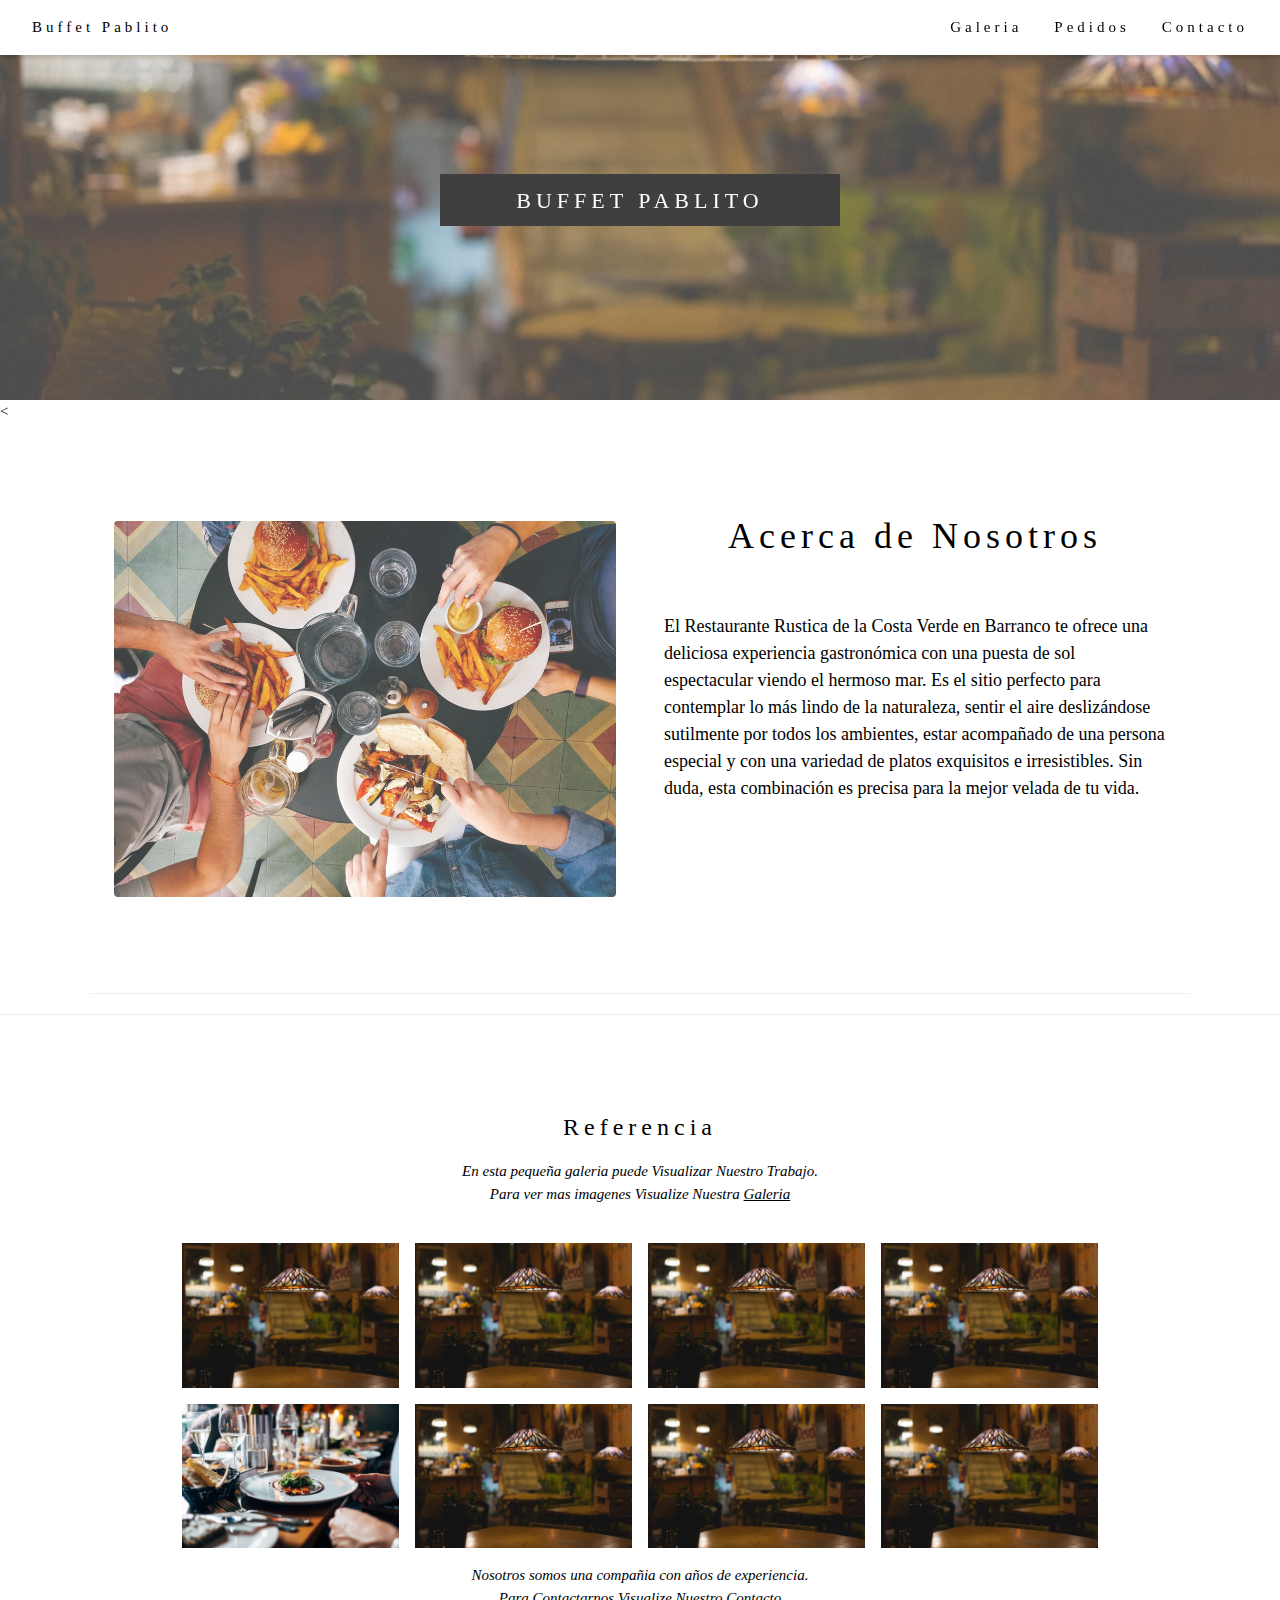
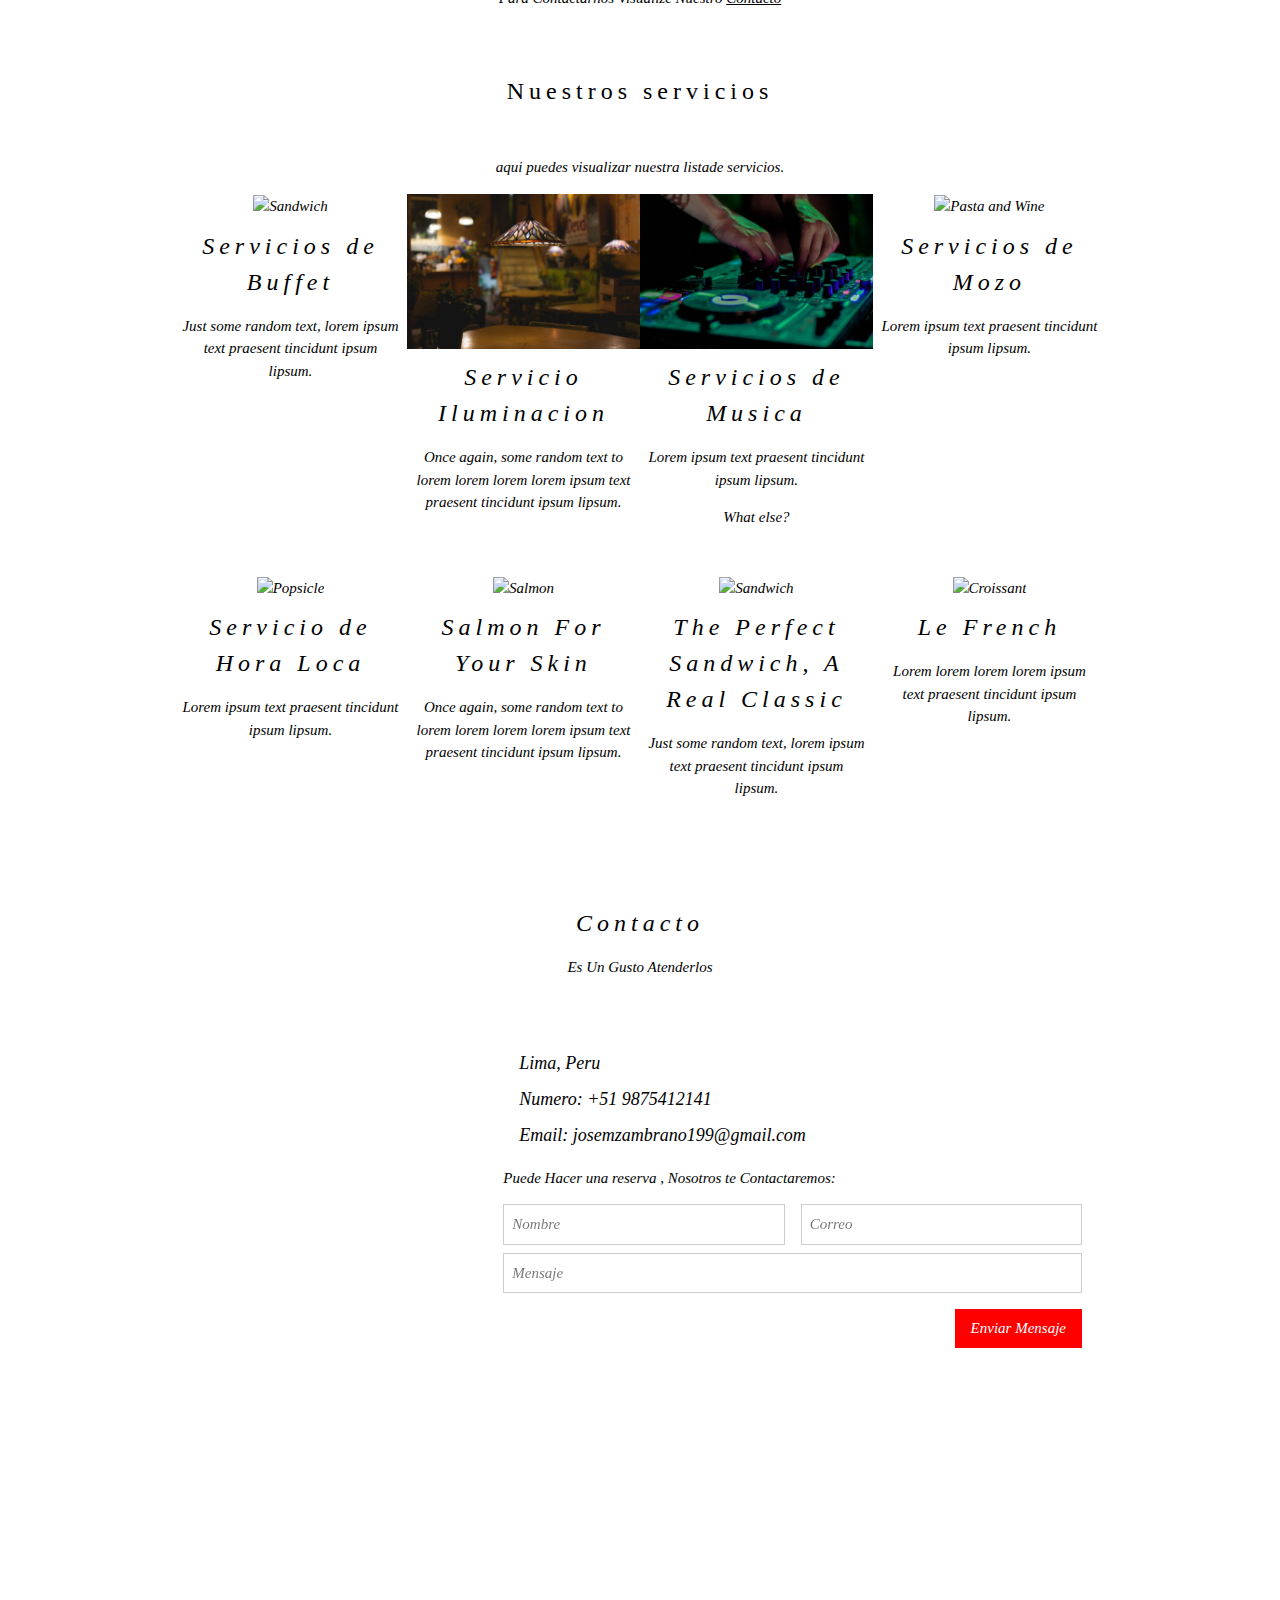
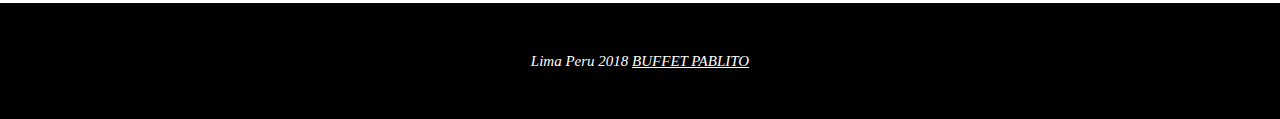
==== index.html @ c1d777bf "Update index.html" ====
<!DOCTYPE html>
<html>
<title>Buffet Pablito</title>
<meta charset="UTF-8">
<meta name="viewport" content="width=device-width, initial-scale=1">
<link rel="stylesheet" href="css/estilo.css">
<style>
body {font-family: "Times New Roman", Georgia, Serif;}
h1,h2,h3,h4,h5,h6 {
    font-family: "Playfair Display";
    letter-spacing: 5px;
}

/* Create a Parallax Effect */
.bgimg-1, .bgimg-2, .bgimg-3 {
    background-attachment: fixed;
    background-position: center;
    background-repeat: no-repeat;
    background-size: cover;
}

/* First image (Logo. Full height) */
.bgimg-1 {
    background-image: url('imagenes/ejemplo4.jpg');
    min-height: 100%;
}

/* Second image (Portfolio) */
.bgimg-2 {
    background-image: url("imagenes/ejemplo.jpg");
    min-height: 400px;
}

/* Third image (Contact) */
.bgimg-3 {
    background-image: url("/w3images/parallax3.jpg");
    min-height: 400px;
}


.w3-wide {letter-spacing: 10px;}
.w3-hover-opacity {cursor: pointer;}
.div {
    
    height: 52px;
    max-width: 1000px;
    min-width: 400px;
    

    background-color: black;
    -webkit-animation-name: example; /* Safari 4.0 - 8.0 */
    -webkit-animation-duration: 200s; /* Safari 4.0 - 8.0 */
    animation-name: example;
    animation-duration:200s;
}
.div p
{
  margin: auto;
 
 
}
.tamaños
{
  font-size: 22px;
}
/* Safari 4.0 - 8.0 */
@-webkit-keyframes example {
    0%   {background-color: black;}
    25%  {background-color: #2d4b3d;}
    50%  {background-color: #7b8380;}
    100% {background-color: blue;}
}

/* Standard syntax */
@keyframes example {
    0%   {background-color: black;}
    25%  {background-color: #2d4b3d;}
    50%  {background-color: #7b8380;}
    100% {background-color: #6a7c9c;}
}
/* Turn off parallax scrolling for tablets and phones */
@media only screen and (max-device-width: 1600px) {
    .bgimg-1, .bgimg-2, .bgimg-3 {
        background-attachment: scroll;
        min-height: 400px;
    }
}
</style>
<body>

<!-- Navbar (sit on top) -->
<div class="w3-top">
  <div class="w3-bar w3-white w3-padding w3-card" style="letter-spacing:4px;">
    <a href="#home" class="w3-bar-item w3-button">Buffet Pablito</a>
    <!-- Right-sided navbar links. Hide them on small screens -->
    <div class="w3-right w3-hide-small">
      <a href="galeria.html" class="w3-bar-item w3-button">Galeria</a>
      <a href="#menu" class="w3-bar-item w3-button">Pedidos</a>
      <a href="#contact" class="w3-bar-item w3-button">Contacto</a>
    </div>
  </div>
</div>


  <!-- Navbar on small screens -->
  <div id="navDemo" class="w3-bar-block w3-white w3-hide w3-hide-large w3-hide-medium">
    <a href="#about" class="w3-bar-item w3-button" onclick="toggleFunction()">ABOUT</a>
    <a href="#portfolio" class="w3-bar-item w3-button" onclick="toggleFunction()">PORTFOLIO</a>
    <a href="#contact" class="w3-bar-item w3-button" onclick="toggleFunction()">CONTACT</a>
    <a href="#" class="w3-bar-item w3-button">SEARCH</a>
  </div>
</div>

<!-- First Parallax Image with Logo Text -->
<div class="bgimg-1 w3-display-container w3-opacity-min w3-black  " id="home">
  <div class="w3-display-middle div " style="white-space:nowrap;">
    <p class="w3-xlarge w3-wide w3-animate-opacity w3-center "><h3  class="tamaños" align="center">BUFFET PABLITO</h3></p>
    
  </div>
</div>
<!-- Header -->
<

<!-- Page content -->
<div class="w3-content" style="max-width:1100px">

  <!-- About Section -->
  <div class="w3-row w3-padding-64" id="about">
    <div class="w3-col m6 w3-padding-large w3-hide-small">
      <br>
     <img src="imagenes/ejemplo12.jpg" class="w3-round w3-image w3-opacity-min" alt="Table Setting" width="600" height="1500">
    </div>

    <div class="w3-col m6 w3-padding-large">
      <h1 class="w3-center">Acerca de Nosotros</h1><br>
      <p class="w3-large">El Restaurante Rustica de la Costa Verde en Barranco te ofrece una deliciosa experiencia gastronómica con una puesta de sol espectacular viendo el hermoso mar. Es el sitio perfecto para contemplar lo más lindo de la naturaleza, sentir el aire deslizándose sutilmente por todos los ambientes, estar acompañado de una persona especial y con una variedad de platos exquisitos e irresistibles. Sin duda, esta combinación es precisa para la mejor velada de tu vida.
      
    </div>
  </div>
  
  <hr>
  
  
  </div>

  <hr>
   
  
    <div class="w3-content w3-container w3-padding-64" id="portfolio">
  <h3 class="w3-center">Referencia</h3>
  <p class="w3-center"><em>En esta pequeña galeria puede Visualizar Nuestro Trabajo.<br> Para ver mas imagenes Visualize Nuestra <a href="">Galeria</a></em></p><br>

  <!-- Responsive Grid. Four columns on tablets, laptops and desktops. Will stack on mobile devices/small screens (100% width) -->
  <div class="w3-row-padding w3-center">
    <div class="w3-col m3">
      <img src="imagenes/ejemplo4.jpg" style="width:100%" onclick="onClick(this)" class="w3-hover-opacity" alt="The mist over the mountains">
    </div>

    <div class="w3-col m3">
      <img src="imagenes/ejemplo4.jpg" style="width:100%" onclick="onClick(this)" class="w3-hover-opacity" alt="Coffee beans">
    </div>

    <div class="w3-col m3">
      <img src="imagenes/ejemplo4.jpg" style="width:100%" onclick="onClick(this)" class="w3-hover-opacity" alt="Bear closeup">
    </div>

    <div class="w3-col m3">
      <img src="imagenes/ejemplo4.jpg" style="width:100%" onclick="onClick(this)" class="w3-hover-opacity" alt="Quiet ocean">
    </div>
  </div>

  <div class="w3-row-padding w3-center w3-section">
    <div class="w3-col m3">
      <img src="imagenes/photo-1414235077428-338989a2e8c0.jpg
" style="width:100%" onclick="onClick(this)" class="w3-hover-opacity" alt="The mist">
    </div>

    <div class="w3-col m3">
      <img src="imagenes/ejemplo4.jpg" style="width:100%" onclick="onClick(this)" class="w3-hover-opacity" alt="My beloved typewriter">
    </div>

    <div class="w3-col m3">
      <img src="imagenes/ejemplo4.jpg" style="width:100%" onclick="onClick(this)" class="w3-hover-opacity" alt="Empty ghost train">
    </div>

    <div class="w3-col m3">
      <img src="imagenes/ejemplo4.jpg" style="width:100%" onclick="onClick(this)" class="w3-hover-opacity" alt="Sailing">
    </div>

  </div>
  
<p class="w3-center"><em>Nosotros somos una compañia con años de experiencia.<br> Para Contactarnos Visualize Nuestro <a href="">Contacto</a></em></p><br>
<!-- !PAGE CONTENT! -->

  <!-- First Photo Grid-->
  <div class="w3-row-padding w3-padding-16 w3-center" id="food">
    <h3>Nuestros servicios</h3> <br>
    <p class="w3-center"><em>aqui puedes visualizar nuestra listade servicios.
    <div class="w3-quarter">

      <img src="imagenes/ejemplo.jpg" alt="Sandwich" style="width:100%">
      <h3>Servicios de Buffet</h3>
      <p>Just some random text, lorem ipsum text praesent tincidunt ipsum lipsum.</p>
    </div>
    <div class="w3-quarter">
      <img src="imagenes/ejemplo4.jpg" alt="Steak" style="width:100%">
      <h3>Servicio Iluminacion</h3>
      <p>Once again, some random text to lorem lorem lorem lorem ipsum text praesent tincidunt ipsum lipsum.</p>
    </div>
    <div class="w3-quarter">
      <img src="imagenes/djMusic.jpg" alt="Cherries" style="width:100%">
      <h3>Servicios de Musica</h3>
      <p>Lorem ipsum text praesent tincidunt ipsum lipsum.</p>
      <p>What else?</p>
    </div>
    <div class="w3-quarter">
      <img src="imagenes/ejemplo.jpg" alt="Pasta and Wine" style="width:100%">
      <h3>Servicios de Mozo</h3>
      <p>Lorem ipsum text praesent tincidunt ipsum lipsum.</p>
    </div>
  </div>
  
  <!-- Second Photo Grid-->
  <div class="w3-row-padding w3-padding-16 w3-center">
    <div class="w3-quarter">
      <img src="imagenes/ejemplo.jpg" alt="Popsicle" style="width:100%">
      <h3>Servicio de Hora Loca</h3>
      <p>Lorem ipsum text praesent tincidunt ipsum lipsum.</p>
    </div>
    <div class="w3-quarter">
      <img src="imagenes/ejemplo.jpg" alt="Salmon" style="width:100%">
      <h3>Salmon For Your Skin</h3>
      <p>Once again, some random text to lorem lorem lorem lorem ipsum text praesent tincidunt ipsum lipsum.</p>
    </div>
    <div class="w3-quarter">
      <img src="imagenes/ejemplo.jpg" alt="Sandwich" style="width:100%">
      <h3>The Perfect Sandwich, A Real Classic</h3>
      <p>Just some random text, lorem ipsum text praesent tincidunt ipsum lipsum.</p>
    </div>
    <div class="w3-quarter">
      <img src="imagenes/ejemplo.jpg" alt="Croissant" style="width:100%">
      <h3>Le French</h3>
      <p>Lorem lorem lorem lorem ipsum text praesent tincidunt ipsum lipsum.</p>
    </div>
  </div>

<div class="w3-content w3-container w3-padding-64" id="contact">
  <h3 class="w3-center">Contacto</h3>
  <p class="w3-center"><em>Es Un Gusto Atenderlos</em></p>

  <div class="w3-row w3-padding-32 w3-section">
    <div class="w3-col m4 w3-container">
      <!-- Add Google Maps -->
      <div id="googleMap" class="w3-round-large w3-greyscale" style="width:100%;height:400px;"></div>
    </div>
    <div class="w3-col m8 w3-panel">
      <div class="w3-large w3-margin-bottom">
        <i class="fa fa-map-marker fa-fw w3-hover-text-black w3-xlarge w3-margin-right"></i> Lima, Peru<br>
        <i class="fa fa-phone fa-fw w3-hover-text-black w3-xlarge w3-margin-right"></i> Numero: +51 9875412141<br>
        <i class="fa fa-envelope fa-fw w3-hover-text-black w3-xlarge w3-margin-right"></i> Email: josemzambrano199@gmail.com<br>
      </div>
      <p>Puede Hacer una reserva  <i class="fa fa-coffee"></i>, Nosotros te Contactaremos:</p>
      <form action="/action_page.php" target="_blank">
        <div class="w3-row-padding" style="margin:0 -16px 8px -16px">
          <div class="w3-half">
            <input class="w3-input w3-border" type="text" placeholder="Nombre" required name="Name">
          </div>
          <div class="w3-half">
            <input class="w3-input w3-border" type="text" placeholder="Correo" required name="Email">
          </div>
        </div>
        <input class="w3-input w3-border" type="text" placeholder="Mensaje" required name="Message">
        <button class="w3-button w3-black w3-right w3-section" type="submit">
          <i class="fa fa-paper-plane"></i> Enviar Mensaje
        </button>
      </form>
    </div>
  </div>
</div>

<!-- Footer -->

 
<!-- Add Google Maps -->
<script>
function myMap()
{
  myCenter=new google.maps.LatLng(41.878114, -87.629798);
  var mapOptions= {
    center:myCenter,
    zoom:12, scrollwheel: false, draggable: false,
    mapTypeId:google.maps.MapTypeId.ROADMAP
  };
  var map=new google.maps.Map(document.getElementById("googleMap"),mapOptions);

  var marker = new google.maps.Marker({
    position: myCenter,
  });
  marker.setMap(map);
}

// Modal Image Gallery
function onClick(element) {
  document.getElementById("img01").src = element.src;
  document.getElementById("modal01").style.display = "block";
  var captionText = document.getElementById("caption");
  captionText.innerHTML = element.alt;
}

// Change style of navbar on scroll
window.onscroll = function() {myFunction()};
function myFunction() {
    var navbar = document.getElementById("myNavbar");
    if (document.body.scrollTop > 100 || document.documentElement.scrollTop > 100) {
        navbar.className = "w3-bar" + " w3-card" + " w3-animate-top" + " w3-white";
    } else {
        navbar.className = navbar.className.replace(" w3-card w3-animate-top w3-white", "");
    }
}

// Used to toggle the menu on small screens when clicking on the menu button
function toggleFunction() {
    var x = document.getElementById("navDemo");
    if (x.className.indexOf("w3-show") == -1) {
        x.className += " w3-show";
    } else {
        x.className = x.className.replace(" w3-show", "");
    }
}
</script>
<script src="https://maps.googleapis.com/maps/api/js?key=AIzaSyBu-916DdpKAjTmJNIgngS6HL_kDIKU0aU&callback=myMap"></script>
<!--
To use this code on your website, get a free API key from Google.
Read more at: https://www.w3schools.com/graphics/google_maps_basic.asp
-->

  </div>
  
<!-- End page content -->
</div>

<!-- Footer -->
<footer class="w3-center w3-light-grey w3-padding-32">
  <p>Lima Peru 2018  <a href="https://www.w3schools.com/w3css/default.asp" title="W3.CSS" target="_blank" class="w3-hover-text-green">BUFFET PABLITO </a></p>
</footer>

</body>
</html>
---- css/estilo.css ----
/* W3.CSS 4.10 February 2018 by Jan Egil and Borge Refsnes */
html{box-sizing:border-box}*,*:before,*:after{box-sizing:inherit}
/* Extract from normalize.css by Nicolas Gallagher and Jonathan Neal git.io/normalize */
html{-ms-text-size-adjust:100%;-webkit-text-size-adjust:100%}body{margin:0}
article,aside,details,figcaption,figure,footer,header,main,menu,nav,section,summary{display:block}
audio,canvas,progress,video{display:inline-block}progress{vertical-align:baseline}
audio:not([controls]){display:none;height:0}[hidden],template{display:none}
a{background-color:transparent;-webkit-text-decoration-skip:objects}
a:active,a:hover{outline-width:0}abbr[title]{border-bottom:none;text-decoration:underline;text-decoration:underline dotted}
dfn{font-style:italic}mark{background:#ff0;color:#000}
small{font-size:80%}sub,sup{font-size:75%;line-height:0;position:relative;vertical-align:baseline}
sub{bottom:-0.25em}sup{top:-0.5em}figure{margin:1em 40px}img{border-style:none}svg:not(:root){overflow:hidden}
code,kbd,pre,samp{font-family:monospace,monospace;font-size:1em}hr{box-sizing:content-box;height:0;overflow:visible}
button,input,select,textarea{font:inherit;margin:0}optgroup{font-weight:bold}
button,input{overflow:visible}button,select{text-transform:none}
button,html [type=button],[type=reset],[type=submit]{-webkit-appearance:button}
button::-moz-focus-inner, [type=button]::-moz-focus-inner, [type=reset]::-moz-focus-inner, [type=submit]::-moz-focus-inner{border-style:none;padding:0}
button:-moz-focusring, [type=button]:-moz-focusring, [type=reset]:-moz-focusring, [type=submit]:-moz-focusring{outline:1px dotted ButtonText}
fieldset{border:1px solid #c0c0c0;margin:0 2px;padding:.35em .625em .75em}
legend{color:inherit;display:table;max-width:100%;padding:0;white-space:normal}textarea{overflow:auto}
[type=checkbox],[type=radio]{padding:0}
[type=number]::-webkit-inner-spin-button,[type=number]::-webkit-outer-spin-button{height:auto}
[type=search]{-webkit-appearance:textfield;outline-offset:-2px}
[type=search]::-webkit-search-cancel-button,[type=search]::-webkit-search-decoration{-webkit-appearance:none}
::-webkit-input-placeholder{color:inherit;opacity:0.54}
::-webkit-file-upload-button{-webkit-appearance:button;font:inherit}
/* End extract */
html,body{font-family:Verdana,sans-serif;font-size:15px;line-height:1.5}html{overflow-x:hidden}
h1{font-size:36px}h2{font-size:30px}h3{font-size:24px}h4{font-size:20px}h5{font-size:18px}h6{font-size:16px}.w3-serif{font-family:serif}
h1,h2,h3,h4,h5,h6{font-family:"Segoe UI",Arial,sans-serif;font-weight:400;margin:10px 0}.w3-wide{letter-spacing:4px}
hr{border:0;border-top:1px solid #eee;margin:20px 0}
.w3-image{max-width:100%;height:auto}img{vertical-align:middle}a{color:inherit}
.w3-table,.w3-table-all{border-collapse:collapse;border-spacing:0;width:100%;display:table}.w3-table-all{border:1px solid #ccc}
.w3-bordered tr,.w3-table-all tr{border-bottom:1px solid #ddd}.w3-striped tbody tr:nth-child(even){background-color:#f1f1f1}
.w3-table-all tr:nth-child(odd){background-color:#fff}.w3-table-all tr:nth-child(even){background-color:#f1f1f1}
.w3-hoverable tbody tr:hover,.w3-ul.w3-hoverable li:hover{background-color:#ccc}.w3-centered tr th,.w3-centered tr td{text-align:center}
.w3-table td,.w3-table th,.w3-table-all td,.w3-table-all th{padding:8px 8px;display:table-cell;text-align:left;vertical-align:top}
.w3-table th:first-child,.w3-table td:first-child,.w3-table-all th:first-child,.w3-table-all td:first-child{padding-left:16px}
.w3-btn,.w3-button{border:none;display:inline-block;padding:8px 16px;vertical-align:middle;overflow:hidden;text-decoration:none;color:inherit;background-color:inherit;text-align:center;cursor:pointer;white-space:nowrap}
.w3-btn:hover{box-shadow:0 8px 16px 0 rgba(0,0,0,0.2),0 6px 20px 0 rgba(0,0,0,0.19)}
.w3-btn,.w3-button{-webkit-touch-callout:none;-webkit-user-select:none;-khtml-user-select:none;-moz-user-select:none;-ms-user-select:none;user-select:none}   
.w3-disabled,.w3-btn:disabled,.w3-button:disabled{cursor:not-allowed;opacity:0.3}.w3-disabled *,:disabled *{pointer-events:none}
.w3-btn.w3-disabled:hover,.w3-btn:disabled:hover{box-shadow:none}
.w3-badge,.w3-tag{background-color:#000;color:#fff;display:inline-block;padding-left:8px;padding-right:8px;text-align:center}.w3-badge{border-radius:50%}
.w3-ul{list-style-type:none;padding:0;margin:0}.w3-ul li{padding:8px 16px;border-bottom:1px solid #ddd}.w3-ul li:last-child{border-bottom:none}
.w3-tooltip,.w3-display-container{position:relative}.w3-tooltip .w3-text{display:none}.w3-tooltip:hover .w3-text{display:inline-block}
.w3-ripple:active{opacity:0.5}.w3-ripple{transition:opacity 0s}
.w3-input{padding:8px;display:block;border:none;border-bottom:1px solid #ccc;width:100%}
.w3-select{padding:9px 0;width:100%;border:none;border-bottom:1px solid #ccc}
.w3-dropdown-click,.w3-dropdown-hover{position:relative;display:inline-block;cursor:pointer}
.w3-dropdown-hover:hover .w3-dropdown-content{display:block}
.w3-dropdown-hover:first-child,.w3-dropdown-click:hover{background-color:#ccc;color:#000}
.w3-dropdown-hover:hover > .w3-button:first-child,.w3-dropdown-click:hover > .w3-button:first-child{background-color:#ccc;color:#000}
.w3-dropdown-content{cursor:auto;color:#000;background-color:#fff;display:none;position:absolute;min-width:160px;margin:0;padding:0;z-index:1}
.w3-check,.w3-radio{width:24px;height:24px;position:relative;top:6px}
.w3-sidebar{height:100%;width:200px;background-color:#fff;position:fixed!important;z-index:1;overflow:auto}
.w3-bar-block .w3-dropdown-hover,.w3-bar-block .w3-dropdown-click{width:100%}
.w3-bar-block .w3-dropdown-hover .w3-dropdown-content,.w3-bar-block .w3-dropdown-click .w3-dropdown-content{min-width:100%}
.w3-bar-block .w3-dropdown-hover .w3-button,.w3-bar-block .w3-dropdown-click .w3-button{width:100%;text-align:left;padding:8px 16px}
.w3-main,#main{transition:margin-left .4s}
.w3-modal{z-index:3;display:none;padding-top:100px;position:fixed;left:0;top:0;width:100%;height:100%;overflow:auto;background-color:rgb(0,0,0);background-color:rgba(0,0,0,0.4)}
.w3-modal-content{margin:auto;background-color:#fff;position:relative;padding:0;outline:0;width:600px}
.w3-bar{width:100%;overflow:hidden}.w3-center .w3-bar{display:inline-block;width:auto}
.w3-bar .w3-bar-item{padding:8px 16px;float:left;width:auto;border:none;display:block;outline:0}
.w3-bar .w3-dropdown-hover,.w3-bar .w3-dropdown-click{position:static;float:left}
.w3-bar .w3-button{white-space:normal}
.w3-bar-block .w3-bar-item{width:100%;display:block;padding:8px 16px;text-align:left;border:none;white-space:normal;float:none;outline:0}
.w3-bar-block.w3-center .w3-bar-item{text-align:center}.w3-block{display:block;width:100%}
.w3-responsive{display:block;overflow-x:auto}
.w3-container:after,.w3-container:before,.w3-panel:after,.w3-panel:before,.w3-row:after,.w3-row:before,.w3-row-padding:after,.w3-row-padding:before,
.w3-cell-row:before,.w3-cell-row:after,.w3-clear:after,.w3-clear:before,.w3-bar:before,.w3-bar:after{content:"";display:table;clear:both}
.w3-col,.w3-half,.w3-third,.w3-twothird,.w3-threequarter,.w3-quarter{float:left;width:100%}
.w3-col.s1{width:8.33333%}.w3-col.s2{width:16.66666%}.w3-col.s3{width:24.99999%}.w3-col.s4{width:33.33333%}
.w3-col.s5{width:41.66666%}.w3-col.s6{width:49.99999%}.w3-col.s7{width:58.33333%}.w3-col.s8{width:66.66666%}
.w3-col.s9{width:74.99999%}.w3-col.s10{width:83.33333%}.w3-col.s11{width:91.66666%}.w3-col.s12{width:99.99999%}
@media (min-width:601px){.w3-col.m1{width:8.33333%}.w3-col.m2{width:16.66666%}.w3-col.m3,.w3-quarter{width:24.99999%}.w3-col.m4,.w3-third{width:33.33333%}
.w3-col.m5{width:41.66666%}.w3-col.m6,.w3-half{width:49.99999%}.w3-col.m7{width:58.33333%}.w3-col.m8,.w3-twothird{width:66.66666%}
.w3-col.m9,.w3-threequarter{width:74.99999%}.w3-col.m10{width:83.33333%}.w3-col.m11{width:91.66666%}.w3-col.m12{width:99.99999%}}
@media (min-width:993px){.w3-col.l1{width:8.33333%}.w3-col.l2{width:16.66666%}.w3-col.l3{width:24.99999%}.w3-col.l4{width:33.33333%}
.w3-col.l5{width:41.66666%}.w3-col.l6{width:49.99999%}.w3-col.l7{width:58.33333%}.w3-col.l8{width:66.66666%}
.w3-col.l9{width:74.99999%}.w3-col.l10{width:83.33333%}.w3-col.l11{width:91.66666%}.w3-col.l12{width:99.99999%}}
.w3-content{max-width:980px;margin:auto}.w3-rest{overflow:hidden}
.w3-cell-row{display:table;width:100%}.w3-cell{display:table-cell}
.w3-cell-top{vertical-align:top}.w3-cell-middle{vertical-align:middle}.w3-cell-bottom{vertical-align:bottom}
.w3-hide{display:none!important}.w3-show-block,.w3-show{display:block!important}.w3-show-inline-block{display:inline-block!important}
@media (max-width:600px){.w3-modal-content{margin:0 10px;width:auto!important}.w3-modal{padding-top:30px}
.w3-dropdown-hover.w3-mobile .w3-dropdown-content,.w3-dropdown-click.w3-mobile .w3-dropdown-content{position:relative}	
.w3-hide-small{display:none!important}.w3-mobile{display:block;width:100%!important}.w3-bar-item.w3-mobile,.w3-dropdown-hover.w3-mobile,.w3-dropdown-click.w3-mobile{text-align:center}
.w3-dropdown-hover.w3-mobile,.w3-dropdown-hover.w3-mobile .w3-btn,.w3-dropdown-hover.w3-mobile .w3-button,.w3-dropdown-click.w3-mobile,.w3-dropdown-click.w3-mobile .w3-btn,.w3-dropdown-click.w3-mobile .w3-button{width:100%}}
@media (max-width:768px){.w3-modal-content{width:500px}.w3-modal{padding-top:50px}}
@media (min-width:993px){.w3-modal-content{width:900px}.w3-hide-large{display:none!important}.w3-sidebar.w3-collapse{display:block!important}}
@media (max-width:992px) and (min-width:601px){.w3-hide-medium{display:none!important}}
@media (max-width:992px){.w3-sidebar.w3-collapse{display:none}.w3-main{margin-left:0!important;margin-right:0!important}}
.w3-top,.w3-bottom{position:fixed;width:100%;z-index:1}.w3-top{top:0}.w3-bottom{bottom:0}
.w3-overlay{position:fixed;display:none;width:100%;height:100%;top:0;left:0;right:0;bottom:0;background-color:rgba(0,0,0,0.5);z-index:2}
.w3-display-topleft{position:absolute;left:0;top:0}.w3-display-topright{position:absolute;right:0;top:0}
.w3-display-bottomleft{position:absolute;left:0;bottom:0}.w3-display-bottomright{position:absolute;right:0;bottom:0}
.w3-display-middle{position:absolute;top:50%;left:50%;transform:translate(-50%,-50%);-ms-transform:translate(-50%,-50%)}
.w3-display-left{position:absolute;top:50%;left:0%;transform:translate(0%,-50%);-ms-transform:translate(-0%,-50%)}
.w3-display-right{position:absolute;top:50%;right:0%;transform:translate(0%,-50%);-ms-transform:translate(0%,-50%)}
.w3-display-topmiddle{position:absolute;left:50%;top:0;transform:translate(-50%,0%);-ms-transform:translate(-50%,0%)}
.w3-display-bottommiddle{position:absolute;left:50%;bottom:0;transform:translate(-50%,0%);-ms-transform:translate(-50%,0%)}
.w3-display-container:hover .w3-display-hover{display:block}.w3-display-container:hover span.w3-display-hover{display:inline-block}.w3-display-hover{display:none}
.w3-display-position{position:absolute}
.w3-circle{border-radius:50%}
.w3-round-small{border-radius:2px}.w3-round,.w3-round-medium{border-radius:4px}.w3-round-large{border-radius:8px}.w3-round-xlarge{border-radius:16px}.w3-round-xxlarge{border-radius:32px}
.w3-row-padding,.w3-row-padding>.w3-half,.w3-row-padding>.w3-third,.w3-row-padding>.w3-twothird,.w3-row-padding>.w3-threequarter,.w3-row-padding>.w3-quarter,.w3-row-padding>.w3-col{padding:0 8px}
.w3-container,.w3-panel{padding:0.01em 16px}.w3-panel{margin-top:16px;margin-bottom:16px}
.w3-code,.w3-codespan{font-family:Consolas,"courier new";font-size:16px}
.w3-code{width:auto;background-color:#fff;padding:8px 12px;border-left:4px solid #4CAF50;word-wrap:break-word}
.w3-codespan{color:crimson;background-color:#f1f1f1;padding-left:4px;padding-right:4px;font-size:110%}
.w3-card,.w3-card-2{box-shadow:0 2px 5px 0 rgba(0,0,0,0.16),0 2px 10px 0 rgba(0,0,0,0.12)}
.w3-card-4,.w3-hover-shadow:hover{box-shadow:0 4px 10px 0 rgba(0,0,0,0.2),0 4px 20px 0 rgba(0,0,0,0.19)}
.w3-spin{animation:w3-spin 2s infinite linear}@keyframes w3-spin{0%{transform:rotate(0deg)}100%{transform:rotate(359deg)}}
.w3-animate-fading{animation:fading 10s infinite}@keyframes fading{0%{opacity:0}50%{opacity:1}100%{opacity:0}}
.w3-animate-opacity{animation:opac 0.8s}@keyframes opac{from{opacity:0} to{opacity:1}}
.w3-animate-top{position:relative;animation:animatetop 0.4s}@keyframes animatetop{from{top:-300px;opacity:0} to{top:0;opacity:1}}
.w3-animate-left{position:relative;animation:animateleft 0.4s}@keyframes animateleft{from{left:-300px;opacity:0} to{left:0;opacity:1}}
.w3-animate-right{position:relative;animation:animateright 0.4s}@keyframes animateright{from{right:-300px;opacity:0} to{right:0;opacity:1}}
.w3-animate-bottom{position:relative;animation:animatebottom 0.4s}@keyframes animatebottom{from{bottom:-300px;opacity:0} to{bottom:0;opacity:1}}
.w3-animate-zoom {animation:animatezoom 0.6s}@keyframes animatezoom{from{transform:scale(0)} to{transform:scale(1)}}
.w3-animate-input{transition:width 0.4s ease-in-out}.w3-animate-input:focus{width:100%!important}
.w3-opacity,.w3-hover-opacity:hover{opacity:0.60}.w3-opacity-off,.w3-hover-opacity-off:hover{opacity:1}
.w3-opacity-max{opacity:0.25}.w3-opacity-min{opacity:0.75}
.w3-greyscale-max,.w3-grayscale-max,.w3-hover-greyscale:hover,.w3-hover-grayscale:hover{filter:grayscale(100%)}
.w3-greyscale,.w3-grayscale{filter:grayscale(75%)}.w3-greyscale-min,.w3-grayscale-min{filter:grayscale(50%)}
.w3-sepia{filter:sepia(75%)}.w3-sepia-max,.w3-hover-sepia:hover{filter:sepia(100%)}.w3-sepia-min{filter:sepia(50%)}
.w3-tiny{font-size:10px!important}.w3-small{font-size:12px!important}.w3-medium{font-size:15px!important}.w3-large{font-size:18px!important}
.w3-xlarge{font-size:24px!important}.w3-xxlarge{font-size:36px!important}.w3-xxxlarge{font-size:48px!important}.w3-jumbo{font-size:64px!important}
.w3-left-align{text-align:left!important}.w3-right-align{text-align:right!important}.w3-justify{text-align:justify!important}.w3-center{text-align:center!important}
.w3-border-0{border:0!important}.w3-border{border:1px solid #ccc!important}
.w3-border-top{border-top:1px solid #ccc!important}.w3-border-bottom{border-bottom:1px solid #ccc!important}
.w3-border-left{border-left:1px solid #ccc!important}.w3-border-right{border-right:1px solid #ccc!important}
.w3-topbar{border-top:6px solid #ccc!important}.w3-bottombar{border-bottom:6px solid #ccc!important}
.w3-leftbar{border-left:6px solid #ccc!important}.w3-rightbar{border-right:6px solid #ccc!important}
.w3-section,.w3-code{margin-top:16px!important;margin-bottom:16px!important}
.w3-margin{margin:16px!important}.w3-margin-top{margin-top:16px!important}.w3-margin-bottom{margin-bottom:16px!important}
.w3-margin-left{margin-left:16px!important}.w3-margin-right{margin-right:16px!important}
.w3-padding-small{padding:4px 8px!important}.w3-padding{padding:8px 16px!important}.w3-padding-large{padding:12px 24px!important}
.w3-padding-16{padding-top:16px!important;padding-bottom:16px!important}.w3-padding-24{padding-top:24px!important;padding-bottom:24px!important}
.w3-padding-32{padding-top:32px!important;padding-bottom:32px!important}.w3-padding-48{padding-top:48px!important;padding-bottom:48px!important}
.w3-padding-64{padding-top:64px!important;padding-bottom:64px!important}
.w3-left{float:left!important}.w3-right{float:right!important}
.w3-button:hover{color:#000!important;background-color:#ccc!important}
.w3-transparent,.w3-hover-none:hover{background-color:transparent!important}
.w3-hover-none:hover{box-shadow:none!important}
@-webkit-keyframes example {
    0%   {background-color: red;}
    25%  {background-color: gray;}
    50%  {background-color: black;}
    100% {background-color: blue;}
}

/* Standard syntax */
@keyframes example {
    0%   {background-color: red;}
    25%  {background-color: gray;}
    50%  {background-color: black;}
    100% {background-color: blue;}
}
/* Colors */
.w3-amber,.w3-hover-amber:hover{color:#000!important;background-color:#ffc107!important}
.w3-aqua,.w3-hover-aqua:hover{color:#000!important;background-color:#00ffff!important}
.w3-blue,.w3-hover-blue:hover{color:#fff!important;background-color:#2196F3!important}
.w3-light-blue,.w3-hover-light-blue:hover{color:#000!important;background-color:#87CEEB!important}
.w3-brown,.w3-hover-brown:hover{color:#fff!important;background-color:#795548!important}
.w3-cyan,.w3-hover-cyan:hover{color:#000!important;background-color:#00bcd4!important}
.w3-blue-grey,.w3-hover-blue-grey:hover,.w3-blue-gray,.w3-hover-blue-gray:hover{color:#fff!important;background-color:#607d8b!important}
.w3-green,.w3-hover-green:hover{color:#fff!important;background-color:#4CAF50!important}
.w3-light-green,.w3-hover-light-green:hover{color:#000!important;background-color:#8bc34a!important}
.w3-indigo,.w3-hover-indigo:hover{color:#fff!important;background-color:#3f51b5!important}
.w3-khaki,.w3-hover-khaki:hover{color:#000!important;background-color:#f0e68c!important}
.w3-lime,.w3-hover-lime:hover{color:#000!important;background-color:#cddc39!important}
.w3-orange,.w3-hover-orange:hover{color:#000!important;background-color:#ff9800!important}
.w3-deep-orange,.w3-hover-deep-orange:hover{color:#fff!important;background-color:#ff5722!important}
.w3-pink,.w3-hover-pink:hover{color:#fff!important;background-color:#e91e63!important}
.w3-purple,.w3-hover-purple:hover{color:#fff!important;background-color:#9c27b0!important}
.w3-deep-purple,.w3-hover-deep-purple:hover{color:#fff!important;background-color:#673ab7!important}
.w3-red,.w3-hover-red:hover{color:#fff!important;background-color:#f44336!important}
.w3-sand,.w3-hover-sand:hover{color:#000!important;background-color:#fdf5e6!important}
.w3-teal,.w3-hover-teal:hover{color:#fff!important;background-color:#009688!important}
.w3-yellow,.w3-hover-yellow:hover{color:#000!important;background-color:#ffeb3b!important}
.w3-white,.w3-hover-white:hover{color:#000!important;background-color:#fff!important}
.w3-black,.w3-hover-black:hover{
	color:#fff!important;
	-webkit-animation-name: example;
	 -webkit-animation-duration: 4s;
	 animation-name: example;animation-duration: 4s;
	 background-color:red!important 
}
.w3-black
{
	color:#fff!important;
    -webkit-animation-name: example;
	 -webkit-animation-duration: 4s;
	 animation-name: example;animation-duration: 4s;
	 background-color:red!important 
}
.w3-grey,.w3-hover-grey:hover,.w3-gray,.w3-hover-gray:hover{color:#000!important;background-color:black!important}
.w3-light-grey,.w3-hover-light-grey:hover,.w3-light-gray,.w3-hover-light-gray:hover{color:#fff!important;background-color:black!important}
.w3-dark-grey,.w3-hover-dark-grey:hover,.w3-dark-gray,.w3-hover-dark-gray:hover{color:#fff!important;background-color:#616161!important}
.w3-pale-red,.w3-hover-pale-red:hover{color:#000!important;background-color:#ffdddd!important}
.w3-pale-green,.w3-hover-pale-green:hover{color:#000!important;background-color:#ddffdd!important}
.w3-pale-yellow,.w3-hover-pale-yellow:hover{color:#000!important;background-color:#ffffcc!important}
.w3-pale-blue,.w3-hover-pale-blue:hover{color:#000!important;background-color:#ddffff!important}
.w3-text-amber,.w3-hover-text-amber:hover{color:#ffc107!important}
.w3-text-aqua,.w3-hover-text-aqua:hover{color:#00ffff!important}
.w3-text-blue,.w3-hover-text-blue:hover{color:#2196F3!important}
.w3-text-light-blue,.w3-hover-text-light-blue:hover{color:#87CEEB!important}
.w3-text-brown,.w3-hover-text-brown:hover{color:#795548!important}
.w3-text-cyan,.w3-hover-text-cyan:hover{color:#00bcd4!important}
.w3-text-blue-grey,.w3-hover-text-blue-grey:hover,.w3-text-blue-gray,.w3-hover-text-blue-gray:hover{color:#607d8b!important}
.w3-text-green,.w3-hover-text-green:hover{color:#4CAF50!important}
.w3-text-light-green,.w3-hover-text-light-green:hover{color:#8bc34a!important}
.w3-text-indigo,.w3-hover-text-indigo:hover{color:#3f51b5!important}
.w3-text-khaki,.w3-hover-text-khaki:hover{color:#b4aa50!important}
.w3-text-lime,.w3-hover-text-lime:hover{color:#cddc39!important}
.w3-text-orange,.w3-hover-text-orange:hover{color:#ff9800!important}
.w3-text-deep-orange,.w3-hover-text-deep-orange:hover{color:#ff5722!important}
.w3-text-pink,.w3-hover-text-pink:hover{color:#e91e63!important}
.w3-text-purple,.w3-hover-text-purple:hover{color:#9c27b0!important}
.w3-text-deep-purple,.w3-hover-text-deep-purple:hover{color:#673ab7!important}
.w3-text-red,.w3-hover-text-red:hover{color:#f44336!important}
.w3-text-sand,.w3-hover-text-sand:hover{color:#fdf5e6!important}
.w3-text-teal,.w3-hover-text-teal:hover{color:#009688!important}
.w3-text-yellow,.w3-hover-text-yellow:hover{color:#d2be0e!important}
.w3-text-white,.w3-hover-text-white:hover{color:#fff!important}
.w3-text-black,.w3-hover-text-black:hover{color:#000!important}
.w3-text-grey,.w3-hover-text-grey:hover,.w3-text-gray,.w3-hover-text-gray:hover{color:#757575!important}
.w3-text-light-grey,.w3-hover-text-light-grey:hover,.w3-text-light-gray,.w3-hover-text-light-gray:hover{color:#f1f1f1!important}
.w3-text-dark-grey,.w3-hover-text-dark-grey:hover,.w3-text-dark-gray,.w3-hover-text-dark-gray:hover{color:#3a3a3a!important}
.w3-border-amber,.w3-hover-border-amber:hover{border-color:#ffc107!important}
.w3-border-aqua,.w3-hover-border-aqua:hover{border-color:#00ffff!important}
.w3-border-blue,.w3-hover-border-blue:hover{border-color:#2196F3!important}
.w3-border-light-blue,.w3-hover-border-light-blue:hover{border-color:#87CEEB!important}
.w3-border-brown,.w3-hover-border-brown:hover{border-color:#795548!important}
.w3-border-cyan,.w3-hover-border-cyan:hover{border-color:#00bcd4!important}
.w3-border-blue-grey,.w3-hover-border-blue-grey:hover,.w3-border-blue-gray,.w3-hover-border-blue-gray:hover{border-color:#607d8b!important}
.w3-border-green,.w3-hover-border-green:hover{border-color:#4CAF50!important}
.w3-border-light-green,.w3-hover-border-light-green:hover{border-color:#8bc34a!important}
.w3-border-indigo,.w3-hover-border-indigo:hover{border-color:#3f51b5!important}
.w3-border-khaki,.w3-hover-border-khaki:hover{border-color:#f0e68c!important}
.w3-border-lime,.w3-hover-border-lime:hover{border-color:#cddc39!important}
.w3-border-orange,.w3-hover-border-orange:hover{border-color:#ff9800!important}
.w3-border-deep-orange,.w3-hover-border-deep-orange:hover{border-color:#ff5722!important}
.w3-border-pink,.w3-hover-border-pink:hover{border-color:#e91e63!important}
.w3-border-purple,.w3-hover-border-purple:hover{border-color:#9c27b0!important}
.w3-border-deep-purple,.w3-hover-border-deep-purple:hover{border-color:#673ab7!important}
.w3-border-red,.w3-hover-border-red:hover{border-color:#f44336!important}
.w3-border-sand,.w3-hover-border-sand:hover{border-color:#fdf5e6!important}
.w3-border-teal,.w3-hover-border-teal:hover{border-color:#009688!important}
.w3-border-yellow,.w3-hover-border-yellow:hover{border-color:#ffeb3b!important}
.w3-border-white,.w3-hover-border-white:hover{border-color:#fff!important}
.w3-border-black,.w3-hover-border-black:hover{border-color:#000!important}
.w3-border-grey,.w3-hover-border-grey:hover,.w3-border-gray,.w3-hover-border-gray:hover{border-color:#9e9e9e!important}
.w3-border-light-grey,.w3-hover-border-light-grey:hover,.w3-border-light-gray,.w3-hover-border-light-gray:hover{border-color:#f1f1f1!important}
.w3-border-dark-grey,.w3-hover-border-dark-grey:hover,.w3-border-dark-gray,.w3-hover-border-dark-gray:hover{border-color:#616161!important}
.w3-border-pale-red,.w3-hover-border-pale-red:hover{border-color:#ffe7e7!important}.w3-border-pale-green,.w3-hover-border-pale-green:hover{border-color:#e7ffe7!important}
.w3-border-pale-yellow,.w3-hover-border-pale-yellow:hover{border-color:#ffffcc!important}.w3-border-pale-blue,.w3-hover-border-pale-blue:hover{border-color:#e7ffff!important}
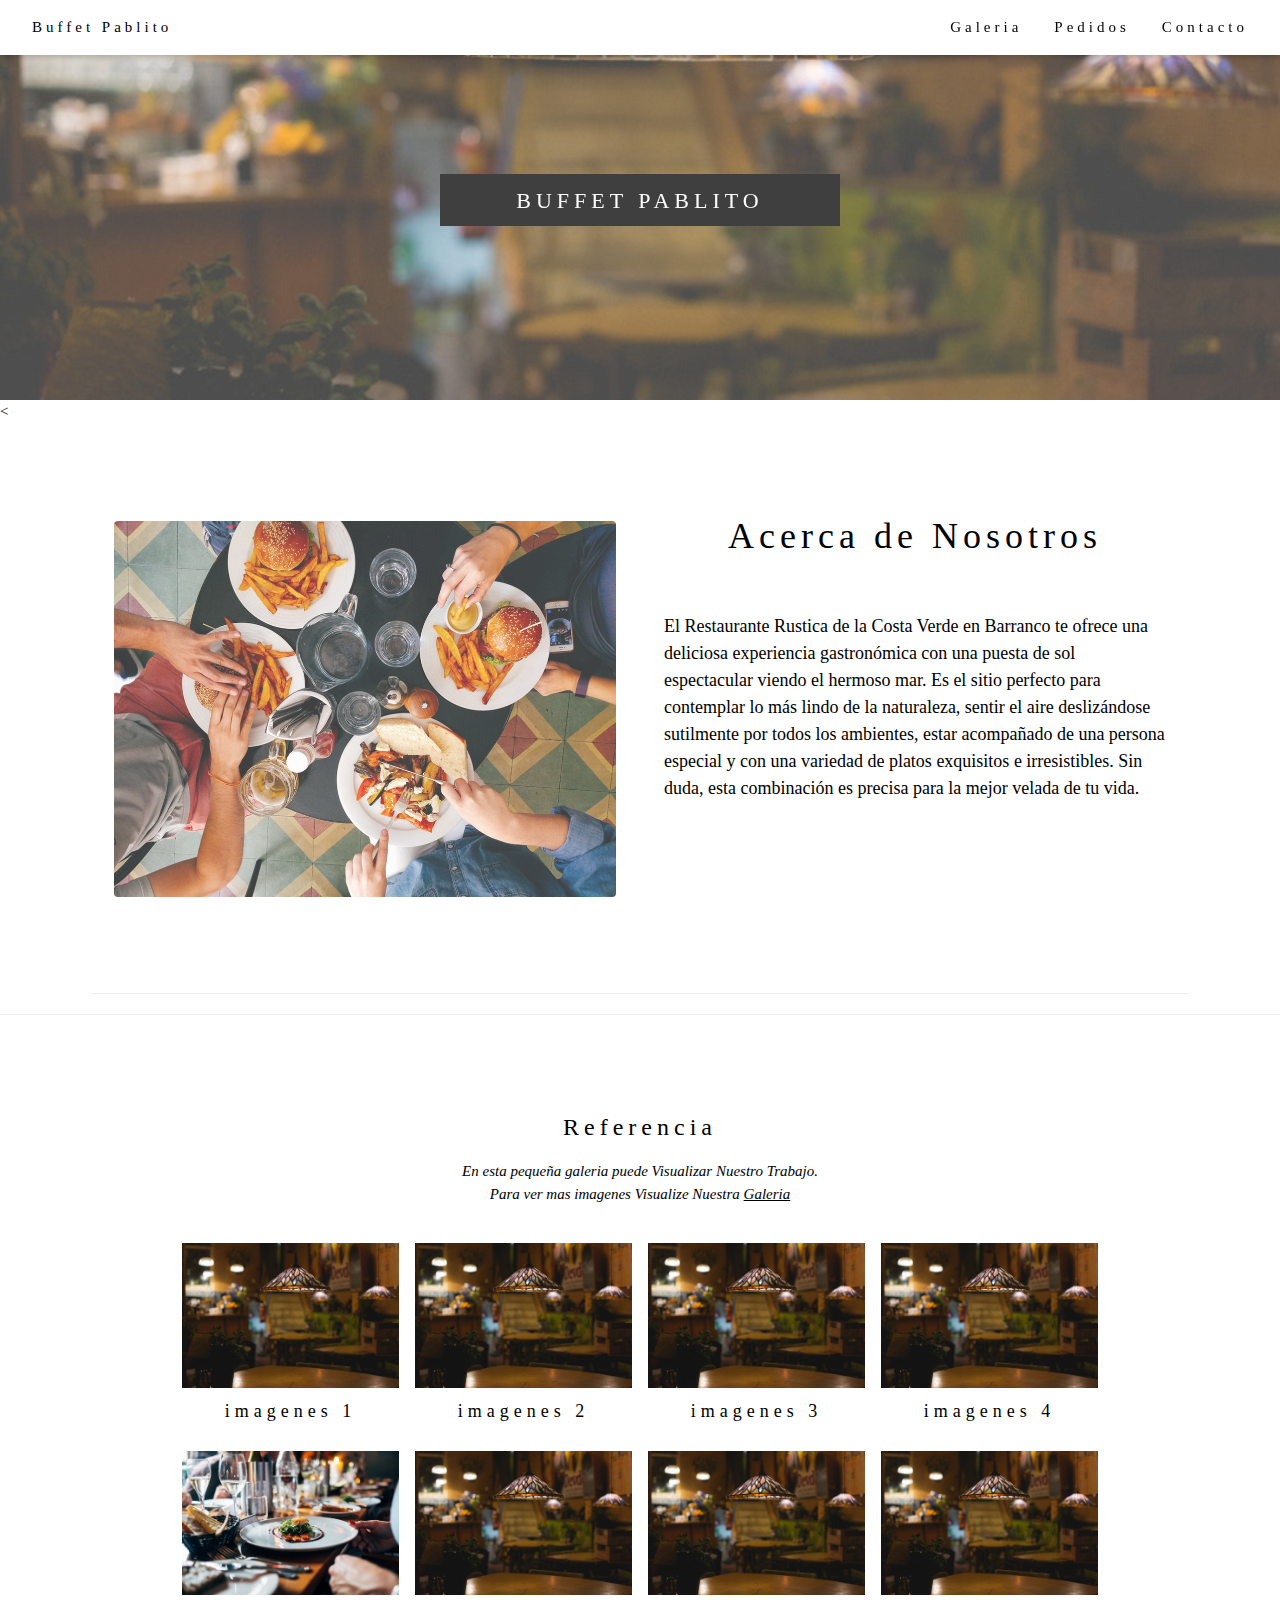
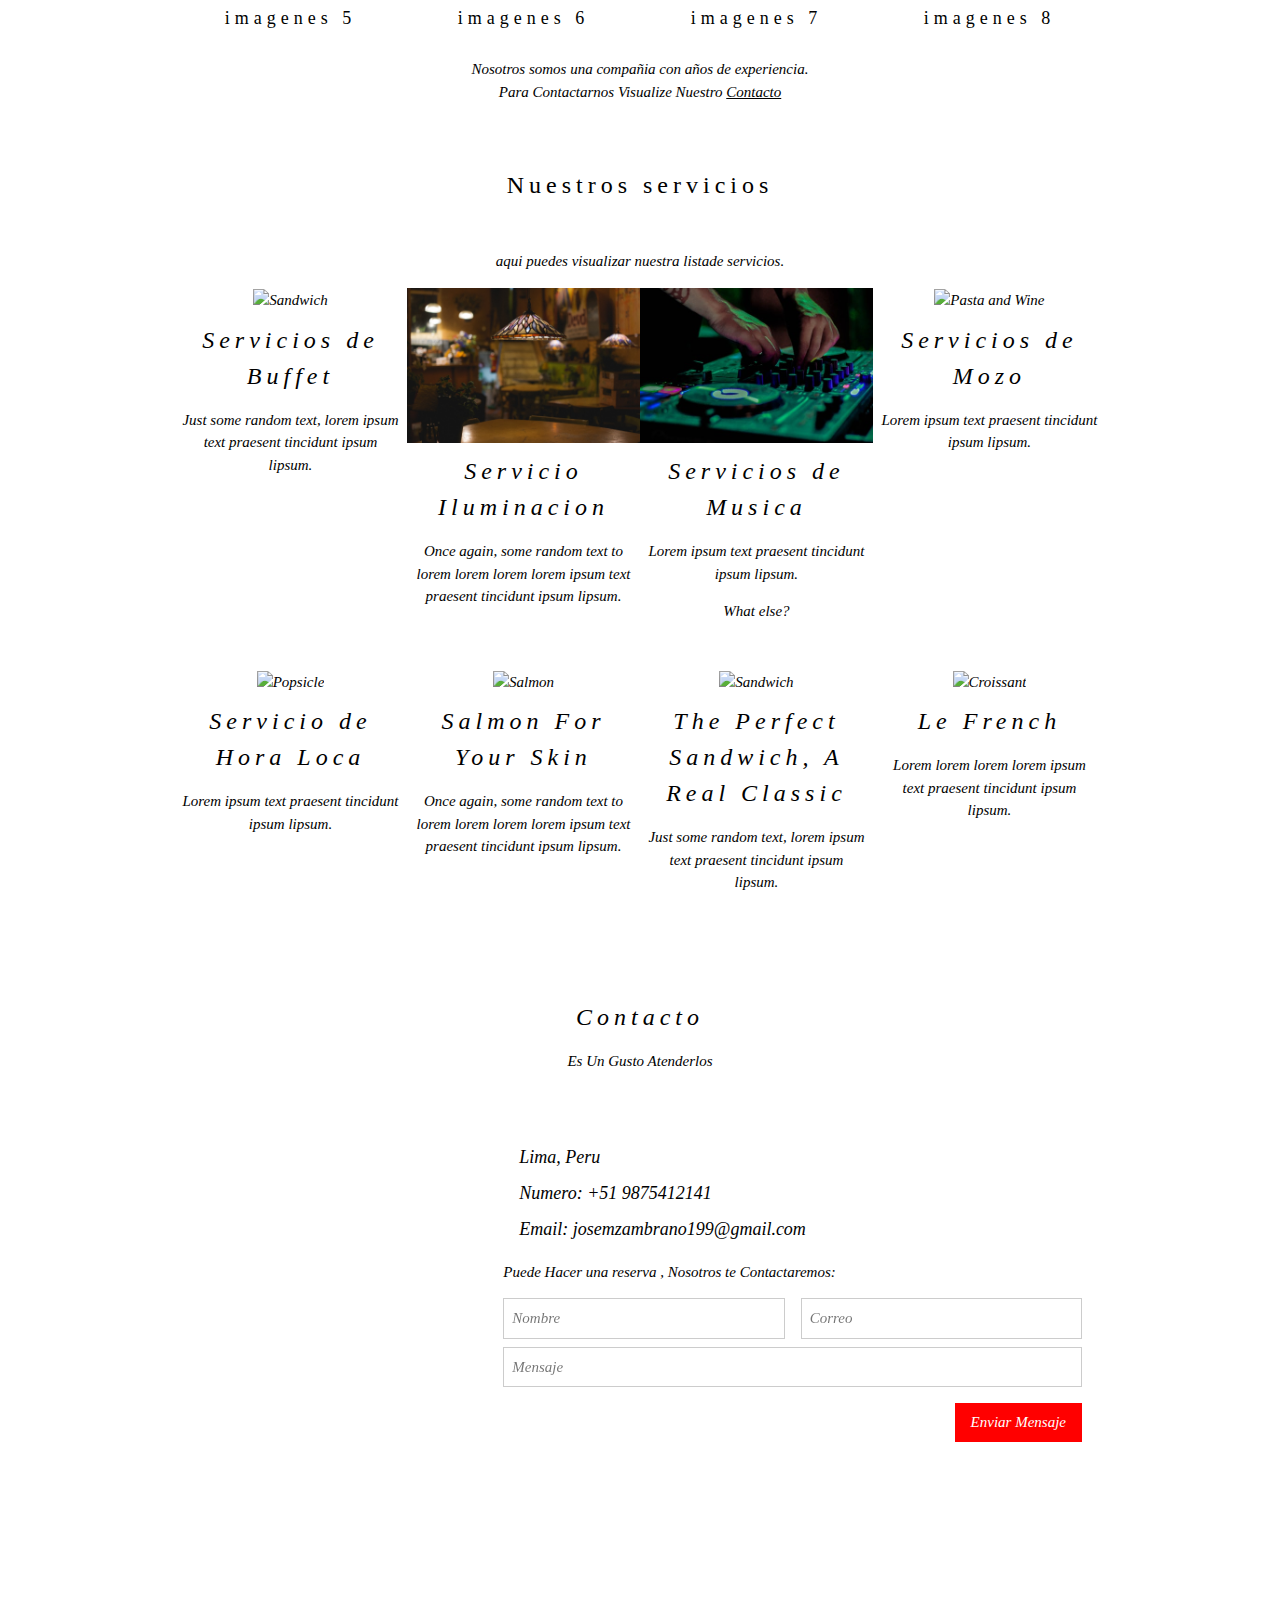
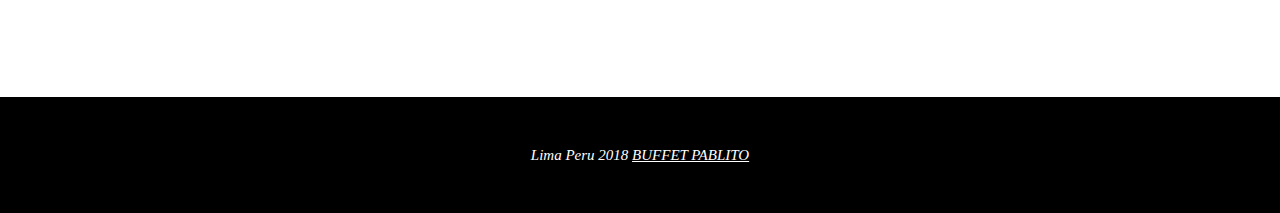
==== commit db691393: "Update index.html" ====
--- a/index.html
+++ b/index.html
@@ -154,38 +154,46 @@
   <div class="w3-row-padding w3-center">
     <div class="w3-col m3">
       <img src="imagenes/ejemplo4.jpg" style="width:100%" onclick="onClick(this)" class="w3-hover-opacity" alt="The mist over the mountains">
-    </div>
+        <h5>imagenes 1 </h5>
+      </div>
 
     <div class="w3-col m3">
       <img src="imagenes/ejemplo4.jpg" style="width:100%" onclick="onClick(this)" class="w3-hover-opacity" alt="Coffee beans">
-    </div>
+         <h5>imagenes 2 </h5>
+      </div>
 
     <div class="w3-col m3">
       <img src="imagenes/ejemplo4.jpg" style="width:100%" onclick="onClick(this)" class="w3-hover-opacity" alt="Bear closeup">
-    </div>
+        <h5>imagenes 3</h5>
+      </div>
 
     <div class="w3-col m3">
       <img src="imagenes/ejemplo4.jpg" style="width:100%" onclick="onClick(this)" class="w3-hover-opacity" alt="Quiet ocean">
-    </div>
+      <h5>imagenes 4</h5>
+      </div>
   </div>
 
   <div class="w3-row-padding w3-center w3-section">
     <div class="w3-col m3">
       <img src="imagenes/photo-1414235077428-338989a2e8c0.jpg
 " style="width:100%" onclick="onClick(this)" class="w3-hover-opacity" alt="The mist">
+        <h5>imagenes 5</h5>
     </div>
 
     <div class="w3-col m3">
       <img src="imagenes/ejemplo4.jpg" style="width:100%" onclick="onClick(this)" class="w3-hover-opacity" alt="My beloved typewriter">
-    </div>
+       <h5>imagenes 6</h5>
+      </div>
 
     <div class="w3-col m3">
       <img src="imagenes/ejemplo4.jpg" style="width:100%" onclick="onClick(this)" class="w3-hover-opacity" alt="Empty ghost train">
-    </div>
+       <h5>imagenes 7</h5>
+      </div>
 
     <div class="w3-col m3">
       <img src="imagenes/ejemplo4.jpg" style="width:100%" onclick="onClick(this)" class="w3-hover-opacity" alt="Sailing">
-    </div>
+      <h5>imagenes 8</h5>
+      </div>
 
   </div>
   
